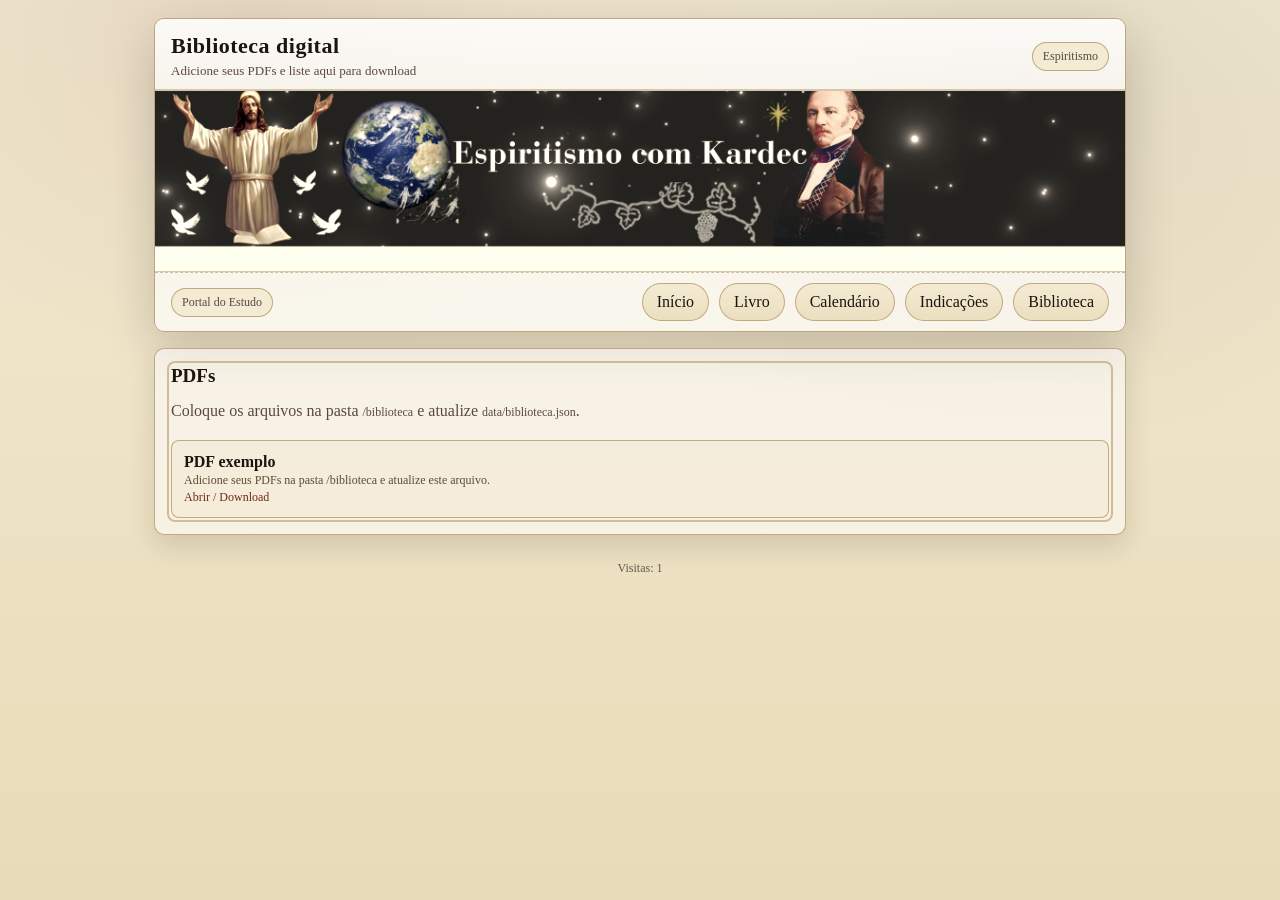
==== biblioteca.html @ da5105bb "Add files via upload" ====
<!doctype html>
<html lang="pt-br">
<head>
  <meta charset="utf-8"/>
  <meta name="viewport" content="width=device-width, initial-scale=1"/>
  <title>Biblioteca digital</title>
  <link rel="stylesheet" href="assets/css/styles.css"/>
</head>
<body>
  <div class="container">
    <div class="header">
  <div class="header-top">
    <div class="brand">
      <h1>Biblioteca digital</h1>
      <div class="sub">Adicione seus PDFs e liste aqui para download</div>
    </div>
    <span class="badge">Espiritismo</span>
  </div>
  <div class="banner-wrap">
    <img src="assets/img/banner.png" alt="Banner"/>
  </div>
  <div class="nav">
    <div class="badge">Portal do Estudo</div>
    <div class="links">
      <a class="button" href="index.html">Início</a>
      <a class="button" href="livro.html">Livro</a>
      <a class="button" href="calendario.html">Calendário</a>
      <a class="button" href="indicacoes.html">Indicações</a>
      <a class="button" href="biblioteca.html">Biblioteca</a>
    </div>
  </div>
</div>
    <div class="card" style="margin-top:16px;">
      <div class="card-h">
        <h2>PDFs</h2>
        <p>Coloque os arquivos na pasta <span class="small">/biblioteca</span> e atualize <span class="small">data/biblioteca.json</span>.</p>
      </div>
      <div class="card-b">
        <div id="bib-list" class="list"></div>
      </div>
    </div>
    <div class="footer"><span id="visitas">Visitas: —</span></div>
  </div>

  <script src="data/biblioteca_data.js"></script>
  <script type="module">
    import { initBiblioteca } from "./js/biblioteca.js";
    import { initVisitas } from "./js/visitas.js";
    initBiblioteca(); initVisitas();
  </script>
</body>
</html>
---- assets/css/styles.css ----
:root{
  --ink:#1c140e;
  --muted:#5b4a3c;
  --paper:#f3ead2;
  --paper2:#e8dbb8;
  --border:#bfa67a;
  --accent:#6e2b1b;
  --max:1000px;
  --radius:10px;
  --shadow:0 18px 48px rgba(20,10,0,.18);
}
*{box-sizing:border-box}
html,body{height:100%}
body{
  margin:0;
  color:var(--ink);
  font-family: "Times New Roman", Times, Georgia, "Palatino Linotype", Palatino, serif;
  background:
    radial-gradient(900px 600px at 20% 0%, rgba(110,43,27,.10), transparent 60%),
    radial-gradient(900px 600px at 80% 10%, rgba(28,20,14,.08), transparent 60%),
    linear-gradient(180deg, var(--paper) 0%, var(--paper2) 100%);
}
a{color:var(--accent);text-decoration:none}
a:hover{text-decoration:underline}
.container{max-width:var(--max);margin:0 auto;padding:18px 14px 54px}

.header{
  border:1px solid var(--border);
  border-radius:var(--radius);
  background:rgba(255,255,255,.55);
  box-shadow:var(--shadow);
  overflow:hidden;
}
.header-top{
  padding:14px 16px 10px;
  display:flex;gap:14px;align-items:center;flex-wrap:wrap;
  border-bottom:1px solid rgba(191,166,122,.6);
  background:linear-gradient(180deg, rgba(255,255,255,.7), rgba(255,255,255,.35));
}
.brand{flex:1;min-width:240px}
.brand h1{margin:0;font-size:22px;letter-spacing:.5px}
.brand .sub{margin-top:4px;font-size:13px;color:var(--muted)}
.badge{
  font-size:12px;padding:6px 10px;border-radius:999px;
  border:1px solid rgba(191,166,122,.95);
  background:rgba(243,234,210,.92);
  color:var(--muted);
}

.banner-wrap{border-top:1px solid rgba(191,166,122,.55);border-bottom:1px solid rgba(191,166,122,.55);}
.banner-wrap img{
  width:100%;height:180px;display:block;
  object-fit:cover;
  object-position:center 55%;
  filter: sepia(.35) contrast(1.05) saturate(.9);
}
@media(max-width:640px){.banner-wrap img{height:140px}}

.nav{
  padding:10px 16px;
  display:flex;gap:10px;flex-wrap:wrap;
  align-items:center;justify-content:space-between;
  background:rgba(255,255,255,.28);
  border-top:1px dashed rgba(191,166,122,.7);
}
.links{display:flex;gap:10px;flex-wrap:wrap}
.button{
  display:inline-flex;align-items:center;justify-content:center;
  padding:9px 14px;border-radius:999px;
  border:1px solid rgba(191,166,122,.95);
  background:linear-gradient(180deg, rgba(243,234,210,.98), rgba(232,219,184,.86));
  color:var(--ink);
}
.button:hover{text-decoration:none}

.grid{display:grid;grid-template-columns:1.2fr .8fr;gap:16px;margin-top:18px}
@media(max-width:920px){.grid{grid-template-columns:1fr}}

.card{
  border:1px solid rgba(191,166,122,.95);
  border-radius:var(--radius);
  background:rgba(255,255,255,.55);
  box-shadow:0 12px 28px rgba(20,10,0,.12);
  overflow:hidden;
  position:relative;
}
.card:before{
  content:"";
  position:absolute; inset:12px;
  border:2px double rgba(191,166,122,.7);
  border-radius:8px;
  pointer-events:none;
}
.card-h{padding:16px 16px 0;position:relative}
.card-b{padding:16px;position:relative}
h2{margin:0;font-size:19px}
p{margin:10px 0 0;color:var(--muted);line-height:1.7}

.quote{
  padding:16px;border-radius:8px;
  border:1px solid rgba(191,166,122,.95);
  background:linear-gradient(180deg, rgba(243,234,210,.92), rgba(232,219,184,.70));
}
.quote .txt{font-size:19px;line-height:1.7}
.dropcap::first-letter{
  float:left;font-size:60px;line-height:0.95;
  padding:8px 12px 0 0;margin:0 8px 0 0;
  color:var(--accent);font-weight:700;
}
.quote .ref{margin-top:10px;color:var(--muted);font-size:13px}
.small{font-size:12px;color:var(--muted)}

.list{display:flex;flex-direction:column;gap:10px}
.item{
  display:flex;gap:12px;align-items:flex-start;justify-content:space-between;
  padding:12px;border-radius:8px;
  border:1px solid rgba(191,166,122,.95);
  background:rgba(243,234,210,.56);
}
.meta{display:flex;flex-direction:column;gap:2px;min-width:0}
.title{font-weight:700}
.sub{color:var(--muted);font-size:12px}

.row{display:flex;gap:10px;flex-wrap:wrap}
.row>*{flex:1;min-width:240px}
input{
  width:100%;padding:12px;border-radius:8px;
  border:1px solid rgba(191,166,122,.95);
  background:rgba(243,234,210,.92);
  color:var(--ink);outline:none;
  font-family: "Times New Roman", Times, Georgia, serif;
}

.table{width:100%;border-collapse:collapse;border-radius:8px;overflow:hidden;border:1px solid rgba(191,166,122,.95);background:rgba(243,234,210,.45)}
.table th,.table td{padding:12px 10px;border-bottom:1px solid rgba(191,166,122,.45);text-align:left;font-size:14px}
.table th{color:var(--muted);font-weight:700;background:rgba(232,219,184,.75)}
.table tr.today td{background:rgba(110,43,27,.10);outline:2px solid rgba(110,43,27,.25);outline-offset:-2px}

.footer{margin-top:26px;color:rgba(28,20,14,.65);font-size:12px;text-align:center}
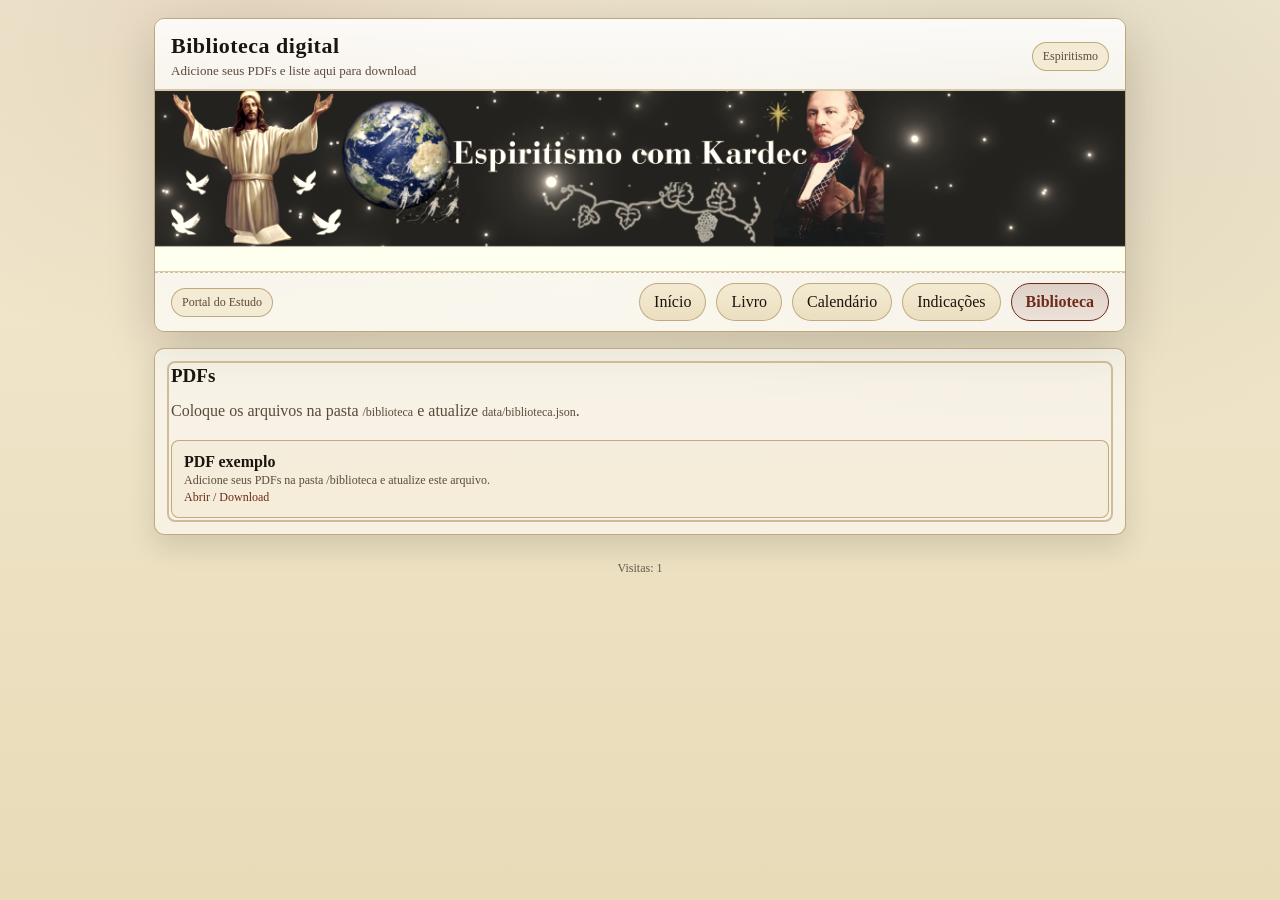
==== commit 1d1ff9a3: "Ajustes visuais e de usabilidade no portal - Destaque da página atual no menu (aria-current + CSS) -" ====
--- a/biblioteca.html
+++ b/biblioteca.html
@@ -26,7 +26,7 @@
       <a class="button" href="livro.html">Livro</a>
       <a class="button" href="calendario.html">Calendário</a>
       <a class="button" href="indicacoes.html">Indicações</a>
-      <a class="button" href="biblioteca.html">Biblioteca</a>
+      <a class="button" href="biblioteca.html" aria-current="page">Biblioteca</a>
     </div>
   </div>
 </div>
--- a/assets/css/styles.css
+++ b/assets/css/styles.css
@@ -70,8 +70,16 @@
   border:1px solid rgba(191,166,122,.95);
   background:linear-gradient(180deg, rgba(243,234,210,.98), rgba(232,219,184,.86));
   color:var(--ink);
+  transition:opacity .15s;
 }
-.button:hover{text-decoration:none}
+.button:hover{text-decoration:none;opacity:.85}
+.button:active{opacity:.65}
+.button[aria-current="page"]{
+  background:linear-gradient(180deg,rgba(110,43,27,.18),rgba(110,43,27,.09));
+  border-color:var(--accent);
+  color:var(--accent);
+  font-weight:700;
+}
 
 .grid{display:grid;grid-template-columns:1.2fr .8fr;gap:16px;margin-top:18px}
 @media(max-width:920px){.grid{grid-template-columns:1fr}}
@@ -137,3 +145,6 @@
 .table tr.today td{background:rgba(110,43,27,.10);outline:2px solid rgba(110,43,27,.25);outline-offset:-2px}
 
 .footer{margin-top:26px;color:rgba(28,20,14,.65);font-size:12px;text-align:center}
+
+:focus-visible{outline:2px solid var(--accent);outline-offset:2px}
+@media(max-width:640px){input{font-size:16px}}
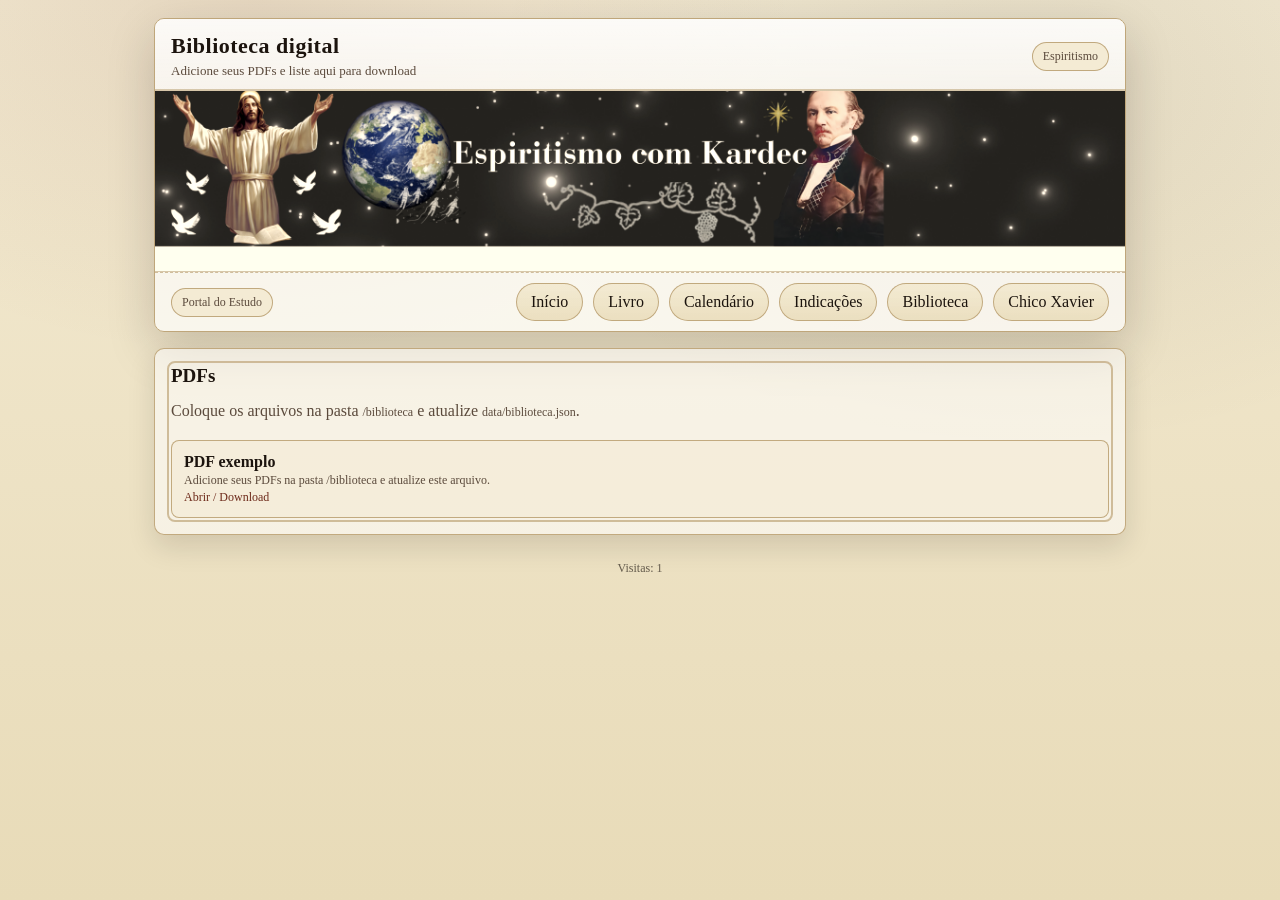
==== commit d018a8aa: "feat: página de busca das obras de Chico Xavier - Cria busca.html com interface de pesquisa por text" ====
--- a/biblioteca.html
+++ b/biblioteca.html
@@ -26,7 +26,8 @@
       <a class="button" href="livro.html">Livro</a>
       <a class="button" href="calendario.html">Calendário</a>
       <a class="button" href="indicacoes.html">Indicações</a>
-      <a class="button" href="biblioteca.html" aria-current="page">Biblioteca</a>
+      <a class="button" href="biblioteca.html">Biblioteca</a>
+      <a class="button" href="busca.html">Chico Xavier</a>
     </div>
   </div>
 </div>
--- a/assets/css/styles.css
+++ b/assets/css/styles.css
@@ -70,16 +70,8 @@
   border:1px solid rgba(191,166,122,.95);
   background:linear-gradient(180deg, rgba(243,234,210,.98), rgba(232,219,184,.86));
   color:var(--ink);
-  transition:opacity .15s;
 }
-.button:hover{text-decoration:none;opacity:.85}
-.button:active{opacity:.65}
-.button[aria-current="page"]{
-  background:linear-gradient(180deg,rgba(110,43,27,.18),rgba(110,43,27,.09));
-  border-color:var(--accent);
-  color:var(--accent);
-  font-weight:700;
-}
+.button:hover{text-decoration:none}
 
 .grid{display:grid;grid-template-columns:1.2fr .8fr;gap:16px;margin-top:18px}
 @media(max-width:920px){.grid{grid-template-columns:1fr}}
@@ -131,13 +123,27 @@
 
 .row{display:flex;gap:10px;flex-wrap:wrap}
 .row>*{flex:1;min-width:240px}
-input{
+input,select{
   width:100%;padding:12px;border-radius:8px;
   border:1px solid rgba(191,166,122,.95);
   background:rgba(243,234,210,.92);
   color:var(--ink);outline:none;
   font-family: "Times New Roman", Times, Georgia, serif;
+  font-size:14px;
 }
+select{cursor:pointer;padding-right:28px}
+
+.filtros-wrap{display:grid;grid-template-columns:repeat(auto-fill,minmax(180px,1fr));gap:8px;margin-bottom:6px}
+
+.item-busca{flex-direction:column;align-items:stretch;gap:8px}
+@media(min-width:600px){.item-busca{flex-direction:row;align-items:flex-start}}
+.sinopse{color:var(--muted);font-size:12px;margin-top:4px;line-height:1.6}
+.busca-badges{display:flex;flex-wrap:wrap;gap:6px;align-items:flex-start;justify-content:flex-end;min-width:100px}
+.badge-cat{background:rgba(110,43,27,.12);border-color:rgba(110,43,27,.35);color:var(--accent);white-space:nowrap}
+.badge-serie{background:rgba(28,80,110,.10);border-color:rgba(28,80,110,.30);color:#1c506e;white-space:nowrap}
+.busca-btn-ver{font-size:11px;padding:4px 10px;white-space:nowrap}
+.aviso-card{margin-top:12px;background:rgba(243,234,210,.45)}
+.aviso-card code{font-size:11px;background:rgba(191,166,122,.25);padding:1px 4px;border-radius:3px}
 
 .table{width:100%;border-collapse:collapse;border-radius:8px;overflow:hidden;border:1px solid rgba(191,166,122,.95);background:rgba(243,234,210,.45)}
 .table th,.table td{padding:12px 10px;border-bottom:1px solid rgba(191,166,122,.45);text-align:left;font-size:14px}
@@ -145,6 +151,3 @@
 .table tr.today td{background:rgba(110,43,27,.10);outline:2px solid rgba(110,43,27,.25);outline-offset:-2px}
 
 .footer{margin-top:26px;color:rgba(28,20,14,.65);font-size:12px;text-align:center}
-
-:focus-visible{outline:2px solid var(--accent);outline-offset:2px}
-@media(max-width:640px){input{font-size:16px}}
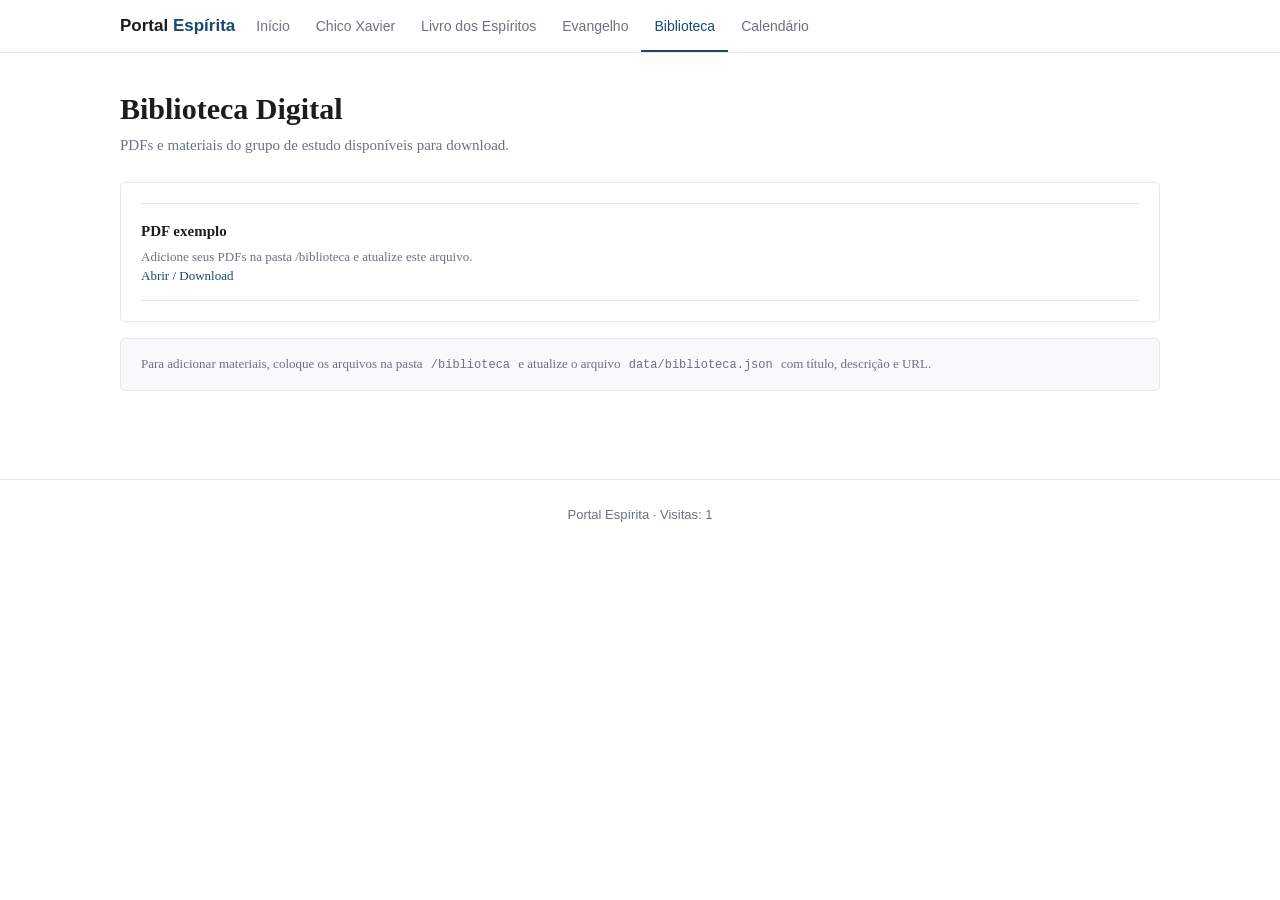
==== commit 00cafa89: "feat: novo site — Portal Espírita com design minimalista Redesign completo do portal: - Design minim" ====
--- a/biblioteca.html
+++ b/biblioteca.html
@@ -3,51 +3,58 @@
 <head>
   <meta charset="utf-8"/>
   <meta name="viewport" content="width=device-width, initial-scale=1"/>
-  <title>Biblioteca digital</title>
+  <title>Biblioteca Digital — Portal Espírita</title>
   <link rel="stylesheet" href="assets/css/styles.css"/>
 </head>
 <body>
-  <div class="container">
-    <div class="header">
-  <div class="header-top">
-    <div class="brand">
-      <h1>Biblioteca digital</h1>
-      <div class="sub">Adicione seus PDFs e liste aqui para download</div>
-    </div>
-    <span class="badge">Espiritismo</span>
+
+<header class="topbar">
+  <div class="topbar-inner">
+    <a class="site-title" href="index.html">Portal <span>Espírita</span></a>
+    <nav><ul class="nav-links">
+      <li><a href="index.html">Início</a></li>
+      <li><a href="busca.html">Chico Xavier</a></li>
+      <li><a href="livro.html">Livro dos Espíritos</a></li>
+      <li><a href="evangelho.html">Evangelho</a></li>
+      <li><a href="biblioteca.html" class="ativo">Biblioteca</a></li>
+      <li><a href="calendario.html">Calendário</a></li>
+    </ul></nav>
   </div>
-  <div class="banner-wrap">
-    <img src="assets/img/banner.png" alt="Banner"/>
+</header>
+
+<main class="container">
+
+  <div class="page-hd">
+    <h1>Biblioteca Digital</h1>
+    <p>PDFs e materiais do grupo de estudo disponíveis para download.</p>
   </div>
-  <div class="nav">
-    <div class="badge">Portal do Estudo</div>
-    <div class="links">
-      <a class="button" href="index.html">Início</a>
-      <a class="button" href="livro.html">Livro</a>
-      <a class="button" href="calendario.html">Calendário</a>
-      <a class="button" href="indicacoes.html">Indicações</a>
-      <a class="button" href="biblioteca.html">Biblioteca</a>
-      <a class="button" href="busca.html">Chico Xavier</a>
+
+  <div class="card">
+    <div class="card-b">
+      <div id="bib-list" class="list"></div>
     </div>
   </div>
-</div>
-    <div class="card" style="margin-top:16px;">
-      <div class="card-h">
-        <h2>PDFs</h2>
-        <p>Coloque os arquivos na pasta <span class="small">/biblioteca</span> e atualize <span class="small">data/biblioteca.json</span>.</p>
-      </div>
-      <div class="card-b">
-        <div id="bib-list" class="list"></div>
-      </div>
+
+  <div class="card" style="margin-top:0;background:var(--bg-alt)">
+    <div class="card-b" style="padding:14px 20px">
+      <p style="font-size:13px;margin:0;color:var(--muted)">
+        Para adicionar materiais, coloque os arquivos na pasta <code>/biblioteca</code>
+        e atualize o arquivo <code>data/biblioteca.json</code> com título, descrição e URL.
+      </p>
     </div>
-    <div class="footer"><span id="visitas">Visitas: —</span></div>
   </div>
 
-  <script src="data/biblioteca_data.js"></script>
-  <script type="module">
-    import { initBiblioteca } from "./js/biblioteca.js";
-    import { initVisitas } from "./js/visitas.js";
-    initBiblioteca(); initVisitas();
-  </script>
+</main>
+
+<footer class="site-footer">
+  Portal Espírita · <span id="visitas"></span>
+</footer>
+
+<script src="data/biblioteca_data.js"></script>
+<script type="module">
+  import { initBiblioteca } from "./js/biblioteca.js";
+  import { initVisitas }    from "./js/visitas.js";
+  initBiblioteca(); initVisitas();
+</script>
 </body>
 </html>
--- a/assets/css/styles.css
+++ b/assets/css/styles.css
@@ -1,153 +1,253 @@
-:root{
-  --ink:#1c140e;
-  --muted:#5b4a3c;
-  --paper:#f3ead2;
-  --paper2:#e8dbb8;
-  --border:#bfa67a;
-  --accent:#6e2b1b;
-  --max:1000px;
-  --radius:10px;
-  --shadow:0 18px 48px rgba(20,10,0,.18);
-}
-*{box-sizing:border-box}
-html,body{height:100%}
+:root {
+  --bg:      #ffffff;
+  --bg-alt:  #f8f9fa;
+  --bg-card: #ffffff;
+  --text:    #1c1c1c;
+  --muted:   #6b7280;
+  --border:  #e5e7eb;
+  --accent:  #1a4971;
+  --accent2: #c0392b;
+  --link:    #1a4971;
+  --max:     1080px;
+  --r:       5px;
+}
+*,*::before,*::after{box-sizing:border-box}
+html{scroll-behavior:smooth}
 body{
   margin:0;
-  color:var(--ink);
-  font-family: "Times New Roman", Times, Georgia, "Palatino Linotype", Palatino, serif;
-  background:
-    radial-gradient(900px 600px at 20% 0%, rgba(110,43,27,.10), transparent 60%),
-    radial-gradient(900px 600px at 80% 10%, rgba(28,20,14,.08), transparent 60%),
-    linear-gradient(180deg, var(--paper) 0%, var(--paper2) 100%);
-}
-a{color:var(--accent);text-decoration:none}
+  font-family:Georgia,'Times New Roman',serif;
+  font-size:17px;
+  line-height:1.75;
+  color:var(--text);
+  background:var(--bg);
+}
+h1,h2,h3{line-height:1.3;font-weight:700}
+a{color:var(--link);text-decoration:none}
 a:hover{text-decoration:underline}
-.container{max-width:var(--max);margin:0 auto;padding:18px 14px 54px}
-
-.header{
-  border:1px solid var(--border);
-  border-radius:var(--radius);
-  background:rgba(255,255,255,.55);
-  box-shadow:var(--shadow);
-  overflow:hidden;
-}
-.header-top{
-  padding:14px 16px 10px;
-  display:flex;gap:14px;align-items:center;flex-wrap:wrap;
-  border-bottom:1px solid rgba(191,166,122,.6);
-  background:linear-gradient(180deg, rgba(255,255,255,.7), rgba(255,255,255,.35));
-}
-.brand{flex:1;min-width:240px}
-.brand h1{margin:0;font-size:22px;letter-spacing:.5px}
-.brand .sub{margin-top:4px;font-size:13px;color:var(--muted)}
+p{margin:0 0 12px}
+
+/* ── Top bar ── */
+.topbar{
+  background:var(--bg);
+  border-bottom:1px solid var(--border);
+  position:sticky;top:0;z-index:100;
+}
+.topbar-inner{
+  max-width:var(--max);
+  margin:0 auto;
+  padding:0 20px;
+  display:flex;align-items:center;gap:8px;
+  height:52px;
+}
+.site-title{
+  font-size:17px;font-weight:700;
+  color:var(--text);white-space:nowrap;
+  font-family:-apple-system,BlinkMacSystemFont,'Segoe UI',sans-serif;
+  flex-shrink:0;
+}
+.site-title span{color:var(--accent)}
+.nav-links{
+  display:flex;gap:0;list-style:none;
+  margin:0;padding:0;flex:1;overflow-x:auto;
+  scrollbar-width:none;
+}
+.nav-links::-webkit-scrollbar{display:none}
+.nav-links a{
+  display:block;padding:0 13px;
+  height:52px;line-height:52px;
+  font-size:14px;color:var(--muted);
+  white-space:nowrap;
+  border-bottom:2px solid transparent;
+  font-family:-apple-system,BlinkMacSystemFont,'Segoe UI',sans-serif;
+  transition:color .15s,border-color .15s;
+}
+.nav-links a:hover,.nav-links a.ativo{
+  color:var(--accent);border-bottom-color:var(--accent);text-decoration:none;
+}
+
+/* ── Container ── */
+.container{max-width:var(--max);margin:0 auto;padding:36px 20px 72px}
+
+/* ── Hero ── */
+.hero{text-align:center;padding:52px 0 36px}
+.hero h1{font-size:38px;margin:0 0 12px;letter-spacing:-.5px}
+.hero h1 em{font-style:normal;color:var(--accent)}
+.hero p{font-size:18px;color:var(--muted);margin:0 auto 28px;max-width:560px}
+.hero-search{
+  display:flex;gap:8px;max-width:540px;margin:0 auto 12px;
+}
+.hero-search input{
+  flex:1;font-size:16px;padding:11px 15px;
+  border:1.5px solid var(--border);border-radius:var(--r);
+  outline:none;font-family:Georgia,serif;
+}
+.hero-search input:focus{border-color:var(--accent)}
+.btn{
+  padding:11px 18px;border-radius:var(--r);border:1.5px solid var(--border);
+  font-size:14px;cursor:pointer;background:var(--bg);color:var(--text);
+  font-family:-apple-system,BlinkMacSystemFont,sans-serif;
+  transition:background .15s,border-color .15s;white-space:nowrap;
+}
+.btn:hover{background:var(--bg-alt);text-decoration:none}
+.btn-primary{background:var(--accent);color:#fff;border-color:var(--accent)}
+.btn-primary:hover{background:#153d5e;border-color:#153d5e}
+
+/* ── Section cards ── */
+.cards-grid{
+  display:grid;
+  grid-template-columns:repeat(auto-fill,minmax(230px,1fr));
+  gap:16px;margin-top:40px;
+}
+.scard{
+  border:1px solid var(--border);border-radius:var(--r);
+  padding:22px;display:block;color:var(--text);
+  transition:border-color .15s,box-shadow .15s;
+}
+.scard:hover{
+  border-color:var(--accent);
+  box-shadow:0 2px 10px rgba(26,73,113,.1);
+  text-decoration:none;
+}
+.scard-icon{font-size:26px;margin-bottom:10px}
+.scard h2{font-size:17px;margin:0 0 6px}
+.scard p{font-size:13px;color:var(--muted);margin:0;line-height:1.5}
+.scard-count{
+  display:inline-block;margin-top:10px;font-size:12px;
+  color:var(--accent);font-family:sans-serif;
+}
+
+/* ── Generic card ── */
+.card{border:1px solid var(--border);border-radius:var(--r);background:var(--bg-card);overflow:hidden;margin-bottom:16px}
+.card-h{padding:20px 20px 0}
+.card-b{padding:20px}
+.card h2{font-size:20px;margin:0 0 5px}
+.card-sub{font-size:14px;color:var(--muted);margin:0 0 16px}
+
+/* ── Divisor ── */
+hr{border:none;border-top:1px solid var(--border);margin:32px 0}
+
+/* ── Página title ── */
+.page-hd{margin-bottom:24px}
+.page-hd h1{font-size:30px;margin:0 0 4px}
+.page-hd p{font-size:15px;color:var(--muted);margin:0}
+
+/* ── Inputs / selects ── */
+input[type=search],input[type=text],input[type=number],select,input{
+  padding:10px 13px;font-size:14px;
+  border:1.5px solid var(--border);border-radius:var(--r);
+  outline:none;background:var(--bg);color:var(--text);
+  font-family:Georgia,serif;
+  transition:border-color .15s;
+}
+input[type=search]:focus,input[type=text]:focus,select:focus,input:focus{
+  border-color:var(--accent);
+}
+select{cursor:pointer;font-family:-apple-system,BlinkMacSystemFont,sans-serif;font-size:13px}
+.search-bar{display:flex;gap:8px;flex-wrap:wrap;margin-bottom:14px}
+.search-bar input{flex:1;min-width:180px;font-size:15px}
+.filtros{display:flex;flex-wrap:wrap;gap:8px;margin-bottom:8px}
+.filtros select{flex:1;min-width:150px}
+
+/* ── Count label ── */
+.count-label{font-size:13px;color:var(--muted);margin:0 0 12px;font-family:sans-serif;display:flex;align-items:center;gap:8px}
+
+/* ── Lista ── */
+.list{display:flex;flex-direction:column}
+.item{
+  padding:14px 0;border-bottom:1px solid var(--border);
+  display:flex;gap:12px;align-items:flex-start;
+}
+.item:first-child{border-top:1px solid var(--border)}
+.meta{flex:1;min-width:0}
+.title{font-size:15px;font-weight:700;margin-bottom:2px}
+.sub{font-size:13px;color:var(--muted);line-height:1.5}
+.sinopse{font-size:13px;color:var(--muted);margin-top:4px;line-height:1.6}
+
+/* ── Busca ── */
+.busca-top{display:flex;gap:8px;margin-bottom:12px}
+.busca-top input{flex:1}
+.busca-badges{display:flex;flex-wrap:wrap;gap:4px;justify-content:flex-end;flex-shrink:0}
+.item-busca{flex-direction:column}
+@media(min-width:600px){.item-busca{flex-direction:row;align-items:flex-start}}
+
+/* ── Snippets ── */
+.snip-box{margin-top:8px;display:flex;flex-direction:column;gap:4px}
+.snip{
+  font-size:13px;line-height:1.6;padding:8px 12px;
+  border-left:3px solid #93c4e6;
+  background:#f0f7ff;color:var(--text);margin:0;
+}
+mark.hl{background:#fef08a;padding:0 1px;border-radius:2px}
+.secao-label{font-size:12px;color:var(--muted);font-style:italic;margin:14px 0 6px;font-family:sans-serif}
+
+/* ── Badges ── */
 .badge{
-  font-size:12px;padding:6px 10px;border-radius:999px;
-  border:1px solid rgba(191,166,122,.95);
-  background:rgba(243,234,210,.92);
-  color:var(--muted);
-}
-
-.banner-wrap{border-top:1px solid rgba(191,166,122,.55);border-bottom:1px solid rgba(191,166,122,.55);}
-.banner-wrap img{
-  width:100%;height:180px;display:block;
-  object-fit:cover;
-  object-position:center 55%;
-  filter: sepia(.35) contrast(1.05) saturate(.9);
-}
-@media(max-width:640px){.banner-wrap img{height:140px}}
-
-.nav{
-  padding:10px 16px;
-  display:flex;gap:10px;flex-wrap:wrap;
-  align-items:center;justify-content:space-between;
-  background:rgba(255,255,255,.28);
-  border-top:1px dashed rgba(191,166,122,.7);
-}
-.links{display:flex;gap:10px;flex-wrap:wrap}
-.button{
-  display:inline-flex;align-items:center;justify-content:center;
-  padding:9px 14px;border-radius:999px;
-  border:1px solid rgba(191,166,122,.95);
-  background:linear-gradient(180deg, rgba(243,234,210,.98), rgba(232,219,184,.86));
-  color:var(--ink);
-}
-.button:hover{text-decoration:none}
-
-.grid{display:grid;grid-template-columns:1.2fr .8fr;gap:16px;margin-top:18px}
-@media(max-width:920px){.grid{grid-template-columns:1fr}}
-
-.card{
-  border:1px solid rgba(191,166,122,.95);
-  border-radius:var(--radius);
-  background:rgba(255,255,255,.55);
-  box-shadow:0 12px 28px rgba(20,10,0,.12);
-  overflow:hidden;
-  position:relative;
-}
-.card:before{
-  content:"";
-  position:absolute; inset:12px;
-  border:2px double rgba(191,166,122,.7);
-  border-radius:8px;
-  pointer-events:none;
-}
-.card-h{padding:16px 16px 0;position:relative}
-.card-b{padding:16px;position:relative}
-h2{margin:0;font-size:19px}
-p{margin:10px 0 0;color:var(--muted);line-height:1.7}
-
+  display:inline-block;font-size:11px;padding:3px 8px;border-radius:20px;
+  border:1px solid var(--border);color:var(--muted);background:var(--bg-alt);
+  font-family:-apple-system,BlinkMacSystemFont,sans-serif;white-space:nowrap;
+}
+.badge-cat  {border-color:#93c5fd;background:#eff6ff;color:#1e40af}
+.badge-serie{border-color:#86efac;background:#f0fdf4;color:#166534}
+.busca-btn-ver{font-size:12px;padding:4px 10px}
+
+/* ── Livro dos Espíritos ── */
+.quest{padding:16px 0;border-bottom:1px solid var(--border)}
+.quest:first-child{border-top:1px solid var(--border)}
+.quest-num{
+  font-size:12px;color:var(--accent);font-weight:700;
+  font-family:sans-serif;margin-bottom:4px;
+}
+.quest-p{font-size:15px;font-weight:600;margin:0 0 6px}
+.quest-r{font-size:15px;color:var(--text);line-height:1.7;margin:0}
+
+/* ── Evangelho / Quote ── */
 .quote{
-  padding:16px;border-radius:8px;
-  border:1px solid rgba(191,166,122,.95);
-  background:linear-gradient(180deg, rgba(243,234,210,.92), rgba(232,219,184,.70));
-}
-.quote .txt{font-size:19px;line-height:1.7}
+  border-left:4px solid var(--accent);
+  background:var(--bg-alt);
+  padding:20px 24px;border-radius:0 var(--r) var(--r) 0;
+  font-size:18px;line-height:1.8;
+}
 .dropcap::first-letter{
-  float:left;font-size:60px;line-height:0.95;
-  padding:8px 12px 0 0;margin:0 8px 0 0;
-  color:var(--accent);font-weight:700;
-}
-.quote .ref{margin-top:10px;color:var(--muted);font-size:13px}
-.small{font-size:12px;color:var(--muted)}
-
-.list{display:flex;flex-direction:column;gap:10px}
-.item{
-  display:flex;gap:12px;align-items:flex-start;justify-content:space-between;
-  padding:12px;border-radius:8px;
-  border:1px solid rgba(191,166,122,.95);
-  background:rgba(243,234,210,.56);
-}
-.meta{display:flex;flex-direction:column;gap:2px;min-width:0}
-.title{font-weight:700}
-.sub{color:var(--muted);font-size:12px}
-
-.row{display:flex;gap:10px;flex-wrap:wrap}
-.row>*{flex:1;min-width:240px}
-input,select{
-  width:100%;padding:12px;border-radius:8px;
-  border:1px solid rgba(191,166,122,.95);
-  background:rgba(243,234,210,.92);
-  color:var(--ink);outline:none;
-  font-family: "Times New Roman", Times, Georgia, serif;
-  font-size:14px;
-}
-select{cursor:pointer;padding-right:28px}
-
-.filtros-wrap{display:grid;grid-template-columns:repeat(auto-fill,minmax(180px,1fr));gap:8px;margin-bottom:6px}
-
-.item-busca{flex-direction:column;align-items:stretch;gap:8px}
-@media(min-width:600px){.item-busca{flex-direction:row;align-items:flex-start}}
-.sinopse{color:var(--muted);font-size:12px;margin-top:4px;line-height:1.6}
-.busca-badges{display:flex;flex-wrap:wrap;gap:6px;align-items:flex-start;justify-content:flex-end;min-width:100px}
-.badge-cat{background:rgba(110,43,27,.12);border-color:rgba(110,43,27,.35);color:var(--accent);white-space:nowrap}
-.badge-serie{background:rgba(28,80,110,.10);border-color:rgba(28,80,110,.30);color:#1c506e;white-space:nowrap}
-.busca-btn-ver{font-size:11px;padding:4px 10px;white-space:nowrap}
-.aviso-card{margin-top:12px;background:rgba(243,234,210,.45)}
-.aviso-card code{font-size:11px;background:rgba(191,166,122,.25);padding:1px 4px;border-radius:3px}
-
-.table{width:100%;border-collapse:collapse;border-radius:8px;overflow:hidden;border:1px solid rgba(191,166,122,.95);background:rgba(243,234,210,.45)}
-.table th,.table td{padding:12px 10px;border-bottom:1px solid rgba(191,166,122,.45);text-align:left;font-size:14px}
-.table th{color:var(--muted);font-weight:700;background:rgba(232,219,184,.75)}
-.table tr.today td{background:rgba(110,43,27,.10);outline:2px solid rgba(110,43,27,.25);outline-offset:-2px}
-
-.footer{margin-top:26px;color:rgba(28,20,14,.65);font-size:12px;text-align:center}
+  float:left;font-size:52px;line-height:.9;
+  padding:4px 10px 0 0;color:var(--accent);font-weight:700;
+}
+.quote-ref{font-size:13px;color:var(--muted);margin-top:10px;font-family:sans-serif}
+
+/* ── Table ── */
+.table{width:100%;border-collapse:collapse;font-size:14px;font-family:-apple-system,BlinkMacSystemFont,sans-serif}
+.table th,.table td{padding:10px 12px;text-align:left;border-bottom:1px solid var(--border)}
+.table th{font-size:12px;text-transform:uppercase;letter-spacing:.5px;color:var(--muted);background:var(--bg-alt);font-weight:600}
+.table tr.hoje td{background:#eff6ff}
+
+/* ── Spinner ── */
+.spinner{
+  width:14px;height:14px;border-radius:50%;
+  border:2px solid var(--border);border-top-color:var(--accent);
+  animation:spin .6s linear infinite;display:inline-block;
+}
+@keyframes spin{to{transform:rotate(360deg)}}
+
+/* ── Code ── */
+.code-block{
+  background:var(--bg-alt);border:1px solid var(--border);border-radius:var(--r);
+  padding:12px 16px;font-family:'Courier New',monospace;font-size:13px;
+  overflow-x:auto;white-space:pre;color:var(--text);margin:8px 0;
+}
+code{font-family:'Courier New',monospace;font-size:12px;background:var(--bg-alt);padding:1px 5px;border-radius:3px}
+
+/* ── Footer ── */
+.site-footer{
+  border-top:1px solid var(--border);padding:24px 20px;
+  text-align:center;font-size:13px;color:var(--muted);
+  font-family:-apple-system,BlinkMacSystemFont,sans-serif;
+}
+
+/* ── Responsive ── */
+@media(max-width:640px){
+  .hero h1{font-size:26px}
+  .hero-search{flex-direction:column}
+  .topbar-inner{gap:4px}
+  .nav-links a{padding:0 10px;font-size:13px}
+  .container{padding:20px 14px 52px}
+  .quote{font-size:16px;padding:16px}
+}
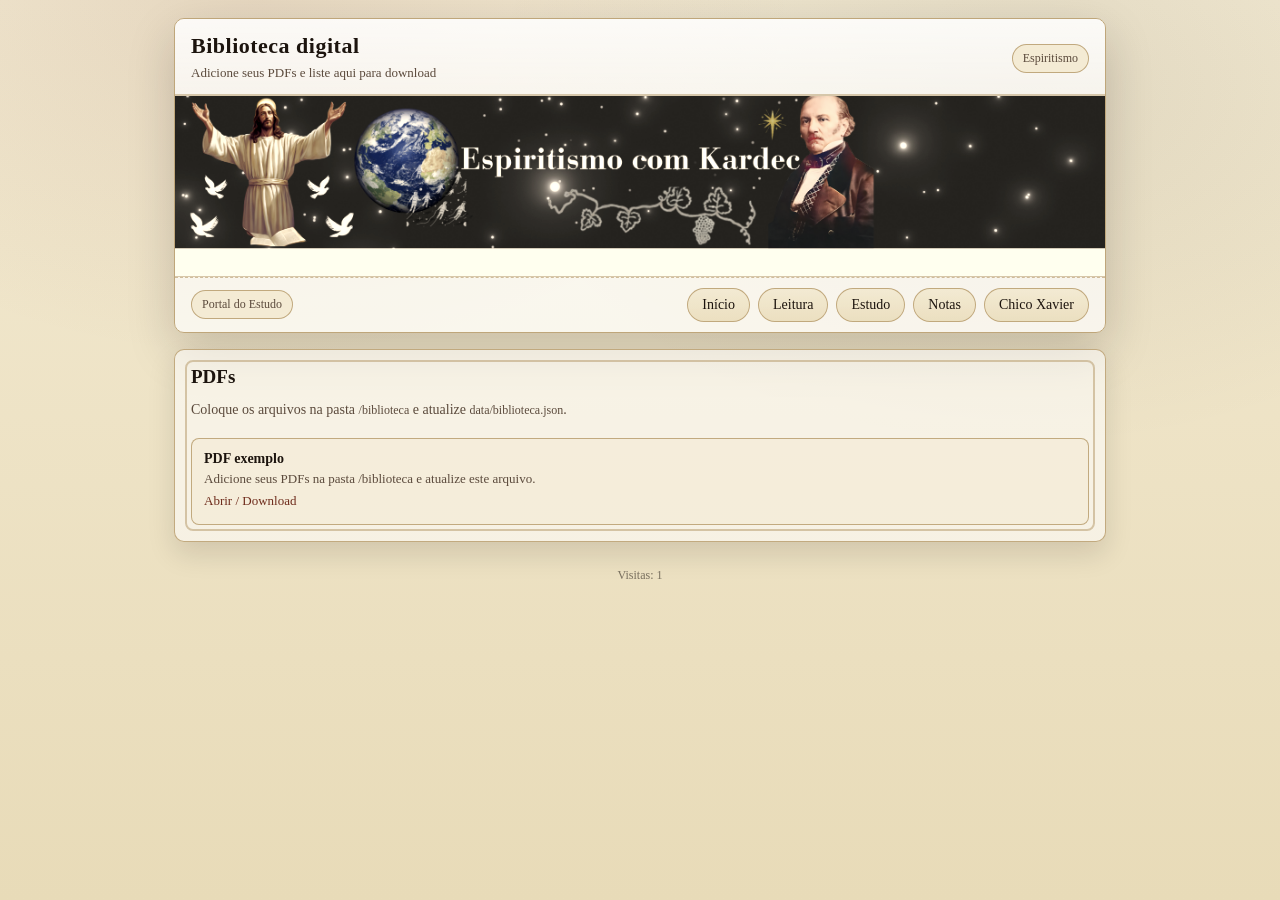
==== commit 155c9606: "Reinicia projeto com foco no Livro dos Espíritos - index.html: página inicial com pergunta do dia, c" ====
--- a/biblioteca.html
+++ b/biblioteca.html
@@ -3,58 +3,50 @@
 <head>
   <meta charset="utf-8"/>
   <meta name="viewport" content="width=device-width, initial-scale=1"/>
-  <title>Biblioteca Digital — Portal Espírita</title>
+  <title>Biblioteca digital</title>
   <link rel="stylesheet" href="assets/css/styles.css"/>
 </head>
 <body>
-
-<header class="topbar">
-  <div class="topbar-inner">
-    <a class="site-title" href="index.html">Portal <span>Espírita</span></a>
-    <nav><ul class="nav-links">
-      <li><a href="index.html">Início</a></li>
-      <li><a href="busca.html">Chico Xavier</a></li>
-      <li><a href="livro.html">Livro dos Espíritos</a></li>
-      <li><a href="evangelho.html">Evangelho</a></li>
-      <li><a href="biblioteca.html" class="ativo">Biblioteca</a></li>
-      <li><a href="calendario.html">Calendário</a></li>
-    </ul></nav>
+  <div class="container">
+    <div class="header">
+  <div class="header-top">
+    <div class="brand">
+      <h1>Biblioteca digital</h1>
+      <div class="sub">Adicione seus PDFs e liste aqui para download</div>
+    </div>
+    <span class="badge">Espiritismo</span>
   </div>
-</header>
-
-<main class="container">
-
-  <div class="page-hd">
-    <h1>Biblioteca Digital</h1>
-    <p>PDFs e materiais do grupo de estudo disponíveis para download.</p>
+  <div class="banner-wrap">
+    <img src="assets/img/banner.png" alt="Banner"/>
+  </div>
+  <div class="nav">
+    <div class="badge">Portal do Estudo</div>
+    <div class="links">
+      <a class="button" href="index.html">Início</a>
+      <a class="button" href="livro.html">Leitura</a>
+      <a class="button" href="estudo.html">Estudo</a>
+      <a class="button" href="notas.html">Notas</a>
+      <a class="button" href="busca.html">Chico Xavier</a>
+    </div>
+  </div>
+</div>
+    <div class="card" style="margin-top:16px;">
+      <div class="card-h">
+        <h2>PDFs</h2>
+        <p>Coloque os arquivos na pasta <span class="small">/biblioteca</span> e atualize <span class="small">data/biblioteca.json</span>.</p>
+      </div>
+      <div class="card-b">
+        <div id="bib-list" class="list"></div>
+      </div>
+    </div>
+    <div class="footer"><span id="visitas">Visitas: —</span></div>
   </div>
 
-  <div class="card">
-    <div class="card-b">
-      <div id="bib-list" class="list"></div>
-    </div>
-  </div>
-
-  <div class="card" style="margin-top:0;background:var(--bg-alt)">
-    <div class="card-b" style="padding:14px 20px">
-      <p style="font-size:13px;margin:0;color:var(--muted)">
-        Para adicionar materiais, coloque os arquivos na pasta <code>/biblioteca</code>
-        e atualize o arquivo <code>data/biblioteca.json</code> com título, descrição e URL.
-      </p>
-    </div>
-  </div>
-
-</main>
-
-<footer class="site-footer">
-  Portal Espírita · <span id="visitas"></span>
-</footer>
-
-<script src="data/biblioteca_data.js"></script>
-<script type="module">
-  import { initBiblioteca } from "./js/biblioteca.js";
-  import { initVisitas }    from "./js/visitas.js";
-  initBiblioteca(); initVisitas();
-</script>
+  <script src="data/biblioteca_data.js"></script>
+  <script type="module">
+    import { initBiblioteca } from "./js/biblioteca.js";
+    import { initVisitas } from "./js/visitas.js";
+    initBiblioteca(); initVisitas();
+  </script>
 </body>
 </html>
--- a/assets/css/styles.css
+++ b/assets/css/styles.css
@@ -1,253 +1,296 @@
-:root {
-  --bg:      #ffffff;
-  --bg-alt:  #f8f9fa;
-  --bg-card: #ffffff;
-  --text:    #1c1c1c;
-  --muted:   #6b7280;
-  --border:  #e5e7eb;
-  --accent:  #1a4971;
-  --accent2: #c0392b;
-  --link:    #1a4971;
-  --max:     1080px;
-  --r:       5px;
-}
-*,*::before,*::after{box-sizing:border-box}
-html{scroll-behavior:smooth}
+:root{
+  --ink:#1c140e;
+  --muted:#5b4a3c;
+  --paper:#f3ead2;
+  --paper2:#e8dbb8;
+  --border:#bfa67a;
+  --accent:#6e2b1b;
+  --max:960px;
+  --radius:10px;
+  --shadow:0 18px 48px rgba(20,10,0,.18);
+}
+*{box-sizing:border-box}
+html,body{height:100%}
 body{
   margin:0;
-  font-family:Georgia,'Times New Roman',serif;
-  font-size:17px;
-  line-height:1.75;
-  color:var(--text);
-  background:var(--bg);
-}
-h1,h2,h3{line-height:1.3;font-weight:700}
-a{color:var(--link);text-decoration:none}
+  color:var(--ink);
+  font-family:"Times New Roman",Times,Georgia,"Palatino Linotype",Palatino,serif;
+  background:
+    radial-gradient(900px 600px at 20% 0%,rgba(110,43,27,.10),transparent 60%),
+    radial-gradient(900px 600px at 80% 10%,rgba(28,20,14,.08),transparent 60%),
+    linear-gradient(180deg,var(--paper) 0%,var(--paper2) 100%);
+  min-height:100%;
+}
+a{color:var(--accent);text-decoration:none}
 a:hover{text-decoration:underline}
-p{margin:0 0 12px}
-
-/* ── Top bar ── */
-.topbar{
-  background:var(--bg);
-  border-bottom:1px solid var(--border);
-  position:sticky;top:0;z-index:100;
-}
-.topbar-inner{
-  max-width:var(--max);
-  margin:0 auto;
-  padding:0 20px;
-  display:flex;align-items:center;gap:8px;
-  height:52px;
-}
-.site-title{
-  font-size:17px;font-weight:700;
-  color:var(--text);white-space:nowrap;
-  font-family:-apple-system,BlinkMacSystemFont,'Segoe UI',sans-serif;
-  flex-shrink:0;
-}
-.site-title span{color:var(--accent)}
-.nav-links{
-  display:flex;gap:0;list-style:none;
-  margin:0;padding:0;flex:1;overflow-x:auto;
-  scrollbar-width:none;
-}
-.nav-links::-webkit-scrollbar{display:none}
-.nav-links a{
-  display:block;padding:0 13px;
-  height:52px;line-height:52px;
-  font-size:14px;color:var(--muted);
-  white-space:nowrap;
-  border-bottom:2px solid transparent;
-  font-family:-apple-system,BlinkMacSystemFont,'Segoe UI',sans-serif;
-  transition:color .15s,border-color .15s;
-}
-.nav-links a:hover,.nav-links a.ativo{
-  color:var(--accent);border-bottom-color:var(--accent);text-decoration:none;
-}
-
-/* ── Container ── */
-.container{max-width:var(--max);margin:0 auto;padding:36px 20px 72px}
-
-/* ── Hero ── */
-.hero{text-align:center;padding:52px 0 36px}
-.hero h1{font-size:38px;margin:0 0 12px;letter-spacing:-.5px}
-.hero h1 em{font-style:normal;color:var(--accent)}
-.hero p{font-size:18px;color:var(--muted);margin:0 auto 28px;max-width:560px}
-.hero-search{
-  display:flex;gap:8px;max-width:540px;margin:0 auto 12px;
-}
-.hero-search input{
-  flex:1;font-size:16px;padding:11px 15px;
-  border:1.5px solid var(--border);border-radius:var(--r);
-  outline:none;font-family:Georgia,serif;
-}
-.hero-search input:focus{border-color:var(--accent)}
-.btn{
-  padding:11px 18px;border-radius:var(--r);border:1.5px solid var(--border);
-  font-size:14px;cursor:pointer;background:var(--bg);color:var(--text);
-  font-family:-apple-system,BlinkMacSystemFont,sans-serif;
-  transition:background .15s,border-color .15s;white-space:nowrap;
-}
-.btn:hover{background:var(--bg-alt);text-decoration:none}
-.btn-primary{background:var(--accent);color:#fff;border-color:var(--accent)}
-.btn-primary:hover{background:#153d5e;border-color:#153d5e}
-
-/* ── Section cards ── */
-.cards-grid{
-  display:grid;
-  grid-template-columns:repeat(auto-fill,minmax(230px,1fr));
-  gap:16px;margin-top:40px;
-}
-.scard{
-  border:1px solid var(--border);border-radius:var(--r);
-  padding:22px;display:block;color:var(--text);
-  transition:border-color .15s,box-shadow .15s;
-}
-.scard:hover{
-  border-color:var(--accent);
-  box-shadow:0 2px 10px rgba(26,73,113,.1);
-  text-decoration:none;
-}
-.scard-icon{font-size:26px;margin-bottom:10px}
-.scard h2{font-size:17px;margin:0 0 6px}
-.scard p{font-size:13px;color:var(--muted);margin:0;line-height:1.5}
-.scard-count{
-  display:inline-block;margin-top:10px;font-size:12px;
-  color:var(--accent);font-family:sans-serif;
-}
-
-/* ── Generic card ── */
-.card{border:1px solid var(--border);border-radius:var(--r);background:var(--bg-card);overflow:hidden;margin-bottom:16px}
-.card-h{padding:20px 20px 0}
-.card-b{padding:20px}
-.card h2{font-size:20px;margin:0 0 5px}
-.card-sub{font-size:14px;color:var(--muted);margin:0 0 16px}
-
-/* ── Divisor ── */
-hr{border:none;border-top:1px solid var(--border);margin:32px 0}
-
-/* ── Página title ── */
-.page-hd{margin-bottom:24px}
-.page-hd h1{font-size:30px;margin:0 0 4px}
-.page-hd p{font-size:15px;color:var(--muted);margin:0}
-
-/* ── Inputs / selects ── */
-input[type=search],input[type=text],input[type=number],select,input{
-  padding:10px 13px;font-size:14px;
-  border:1.5px solid var(--border);border-radius:var(--r);
-  outline:none;background:var(--bg);color:var(--text);
-  font-family:Georgia,serif;
-  transition:border-color .15s;
-}
-input[type=search]:focus,input[type=text]:focus,select:focus,input:focus{
-  border-color:var(--accent);
-}
-select{cursor:pointer;font-family:-apple-system,BlinkMacSystemFont,sans-serif;font-size:13px}
-.search-bar{display:flex;gap:8px;flex-wrap:wrap;margin-bottom:14px}
-.search-bar input{flex:1;min-width:180px;font-size:15px}
-.filtros{display:flex;flex-wrap:wrap;gap:8px;margin-bottom:8px}
-.filtros select{flex:1;min-width:150px}
-
-/* ── Count label ── */
-.count-label{font-size:13px;color:var(--muted);margin:0 0 12px;font-family:sans-serif;display:flex;align-items:center;gap:8px}
-
-/* ── Lista ── */
-.list{display:flex;flex-direction:column}
+.container{max-width:var(--max);margin:0 auto;padding:18px 14px 54px}
+
+/* ── Header ── */
+.header{
+  border:1px solid var(--border);border-radius:var(--radius);
+  background:rgba(255,255,255,.55);box-shadow:var(--shadow);overflow:hidden;
+}
+.header-top{
+  padding:14px 16px 10px;display:flex;gap:14px;align-items:center;flex-wrap:wrap;
+  border-bottom:1px solid rgba(191,166,122,.6);
+  background:linear-gradient(180deg,rgba(255,255,255,.7),rgba(255,255,255,.35));
+}
+.brand{flex:1;min-width:200px}
+.brand h1{margin:0;font-size:22px;letter-spacing:.5px}
+.brand .sub{margin-top:4px;font-size:13px;color:var(--muted)}
+.badge{
+  font-size:12px;padding:6px 10px;border-radius:999px;
+  border:1px solid rgba(191,166,122,.95);background:rgba(243,234,210,.92);color:var(--muted);
+}
+.banner-wrap{border-top:1px solid rgba(191,166,122,.55);border-bottom:1px solid rgba(191,166,122,.55)}
+.banner-wrap img{
+  width:100%;height:180px;display:block;object-fit:cover;object-position:center 55%;
+  filter:sepia(.35) contrast(1.05) saturate(.9);
+}
+@media(max-width:640px){.banner-wrap img{height:110px}}
+.nav{
+  padding:10px 16px;display:flex;gap:10px;flex-wrap:wrap;
+  align-items:center;justify-content:space-between;
+  background:rgba(255,255,255,.28);border-top:1px dashed rgba(191,166,122,.7);
+}
+.links{display:flex;gap:8px;flex-wrap:wrap}
+.button{
+  display:inline-flex;align-items:center;justify-content:center;
+  padding:8px 14px;border-radius:999px;
+  border:1px solid rgba(191,166,122,.95);
+  background:linear-gradient(180deg,rgba(243,234,210,.98),rgba(232,219,184,.86));
+  color:var(--ink);font-size:14px;cursor:pointer;
+  font-family:inherit;
+}
+.button:hover{text-decoration:none;background:linear-gradient(180deg,rgba(255,248,230,.98),rgba(243,234,210,.86))}
+.button.active-page{background:linear-gradient(180deg,rgba(110,43,27,.18),rgba(110,43,27,.10));border-color:rgba(110,43,27,.45);font-weight:700}
+
+/* ── Grid / Card ── */
+.grid{display:grid;grid-template-columns:1fr 1fr;gap:16px;margin-top:18px}
+@media(max-width:720px){.grid{grid-template-columns:1fr}}
+.grid3{display:grid;grid-template-columns:1fr 1fr 1fr;gap:14px;margin-top:16px}
+@media(max-width:720px){.grid3{grid-template-columns:1fr 1fr}}
+@media(max-width:460px){.grid3{grid-template-columns:1fr}}
+.card{
+  border:1px solid rgba(191,166,122,.95);border-radius:var(--radius);
+  background:rgba(255,255,255,.55);box-shadow:0 12px 28px rgba(20,10,0,.12);
+  overflow:hidden;position:relative;
+}
+.card:before{
+  content:"";position:absolute;inset:10px;
+  border:2px double rgba(191,166,122,.6);border-radius:8px;pointer-events:none;
+}
+.card-h{padding:16px 16px 0;position:relative}
+.card-b{padding:16px;position:relative}
+h2{margin:0;font-size:19px}
+h3{margin:0 0 10px;font-size:16px;color:var(--muted)}
+p{margin:10px 0 0;color:var(--muted);line-height:1.7;font-size:14px}
+
+/* ── Quote ── */
+.quote{
+  padding:16px;border-radius:8px;
+  border:1px solid rgba(191,166,122,.95);
+  background:linear-gradient(180deg,rgba(243,234,210,.92),rgba(232,219,184,.70));
+}
+.quote .txt{font-size:17px;line-height:1.8}
+.dropcap::first-letter{
+  float:left;font-size:60px;line-height:.9;
+  padding:8px 12px 0 0;color:var(--accent);font-weight:700;
+}
+.quote .ref{margin-top:10px;color:var(--muted);font-size:13px}
+
+/* ── Misc ── */
+.small{font-size:12px;color:var(--muted)}
+.muted{color:var(--muted)}
+.mt{margin-top:16px}
+
+/* ── List / Item ── */
+.list{display:flex;flex-direction:column;gap:10px}
 .item{
-  padding:14px 0;border-bottom:1px solid var(--border);
-  display:flex;gap:12px;align-items:flex-start;
-}
-.item:first-child{border-top:1px solid var(--border)}
-.meta{flex:1;min-width:0}
-.title{font-size:15px;font-weight:700;margin-bottom:2px}
-.sub{font-size:13px;color:var(--muted);line-height:1.5}
-.sinopse{font-size:13px;color:var(--muted);margin-top:4px;line-height:1.6}
-
-/* ── Busca ── */
-.busca-top{display:flex;gap:8px;margin-bottom:12px}
-.busca-top input{flex:1}
-.busca-badges{display:flex;flex-wrap:wrap;gap:4px;justify-content:flex-end;flex-shrink:0}
-.item-busca{flex-direction:column}
-@media(min-width:600px){.item-busca{flex-direction:row;align-items:flex-start}}
-
-/* ── Snippets ── */
-.snip-box{margin-top:8px;display:flex;flex-direction:column;gap:4px}
-.snip{
-  font-size:13px;line-height:1.6;padding:8px 12px;
-  border-left:3px solid #93c4e6;
-  background:#f0f7ff;color:var(--text);margin:0;
-}
-mark.hl{background:#fef08a;padding:0 1px;border-radius:2px}
-.secao-label{font-size:12px;color:var(--muted);font-style:italic;margin:14px 0 6px;font-family:sans-serif}
-
-/* ── Badges ── */
-.badge{
-  display:inline-block;font-size:11px;padding:3px 8px;border-radius:20px;
-  border:1px solid var(--border);color:var(--muted);background:var(--bg-alt);
-  font-family:-apple-system,BlinkMacSystemFont,sans-serif;white-space:nowrap;
-}
-.badge-cat  {border-color:#93c5fd;background:#eff6ff;color:#1e40af}
-.badge-serie{border-color:#86efac;background:#f0fdf4;color:#166534}
-.busca-btn-ver{font-size:12px;padding:4px 10px}
-
-/* ── Livro dos Espíritos ── */
-.quest{padding:16px 0;border-bottom:1px solid var(--border)}
-.quest:first-child{border-top:1px solid var(--border)}
-.quest-num{
-  font-size:12px;color:var(--accent);font-weight:700;
-  font-family:sans-serif;margin-bottom:4px;
-}
-.quest-p{font-size:15px;font-weight:600;margin:0 0 6px}
-.quest-r{font-size:15px;color:var(--text);line-height:1.7;margin:0}
-
-/* ── Evangelho / Quote ── */
-.quote{
-  border-left:4px solid var(--accent);
-  background:var(--bg-alt);
-  padding:20px 24px;border-radius:0 var(--r) var(--r) 0;
-  font-size:18px;line-height:1.8;
-}
-.dropcap::first-letter{
-  float:left;font-size:52px;line-height:.9;
-  padding:4px 10px 0 0;color:var(--accent);font-weight:700;
-}
-.quote-ref{font-size:13px;color:var(--muted);margin-top:10px;font-family:sans-serif}
-
-/* ── Table ── */
-.table{width:100%;border-collapse:collapse;font-size:14px;font-family:-apple-system,BlinkMacSystemFont,sans-serif}
-.table th,.table td{padding:10px 12px;text-align:left;border-bottom:1px solid var(--border)}
-.table th{font-size:12px;text-transform:uppercase;letter-spacing:.5px;color:var(--muted);background:var(--bg-alt);font-weight:600}
-.table tr.hoje td{background:#eff6ff}
+  display:flex;gap:12px;align-items:flex-start;justify-content:space-between;
+  padding:12px;border-radius:8px;
+  border:1px solid rgba(191,166,122,.95);background:rgba(243,234,210,.56);
+}
+.meta{display:flex;flex-direction:column;gap:2px;min-width:0;flex:1}
+.title{font-weight:700;font-size:14px}
+.sub{color:var(--muted);font-size:13px;line-height:1.6}
+
+/* ── Inputs ── */
+.row{display:flex;gap:10px;flex-wrap:wrap}
+.row>*{flex:1;min-width:220px}
+input,select,textarea{
+  width:100%;padding:11px 12px;border-radius:8px;
+  border:1px solid rgba(191,166,122,.95);background:rgba(243,234,210,.92);
+  color:var(--ink);outline:none;
+  font-family:"Times New Roman",Times,Georgia,serif;font-size:14px;
+}
+input:focus,select:focus,textarea:focus{border-color:var(--accent);background:rgba(255,250,238,.95)}
+select{cursor:pointer}
+textarea{resize:vertical;min-height:120px;line-height:1.7}
+
+/* ── Tabs ── */
+.tabs{display:flex;gap:0;margin-bottom:16px;border-bottom:2px solid rgba(191,166,122,.7)}
+.tab-btn{
+  padding:9px 20px;border-radius:8px 8px 0 0;cursor:pointer;
+  border:1px solid transparent;background:transparent;
+  font-family:inherit;font-size:14px;color:var(--muted);
+  border-bottom:none;position:relative;bottom:-2px;
+}
+.tab-btn:hover{color:var(--ink)}
+.tab-btn.on{
+  background:rgba(255,255,255,.75);
+  border-color:rgba(191,166,122,.7);border-bottom-color:rgba(255,255,255,.75);
+  color:var(--accent);font-weight:700;
+}
+.tab-pane{display:none}
+.tab-pane.on{display:block}
+
+/* ── Reader ── */
+.reader{
+  padding:20px;border-radius:8px;
+  border:1px solid rgba(191,166,122,.95);
+  background:linear-gradient(180deg,rgba(255,255,255,.6),rgba(243,234,210,.5));
+}
+.reader-num{font-size:12px;color:var(--muted);margin-bottom:8px;letter-spacing:.5px}
+.reader-q{font-size:18px;font-weight:700;line-height:1.65;margin-bottom:14px;color:var(--ink)}
+.reader-r{font-size:15px;line-height:1.8;color:#2d1f14}
+.reader-r em,.reader-q em{font-style:italic}
+.reader-nav{display:flex;align-items:center;gap:10px;margin-top:16px;flex-wrap:wrap}
+.reader-nav .spacer{flex:1}
+.reader-jump{display:flex;gap:6px;align-items:center}
+.reader-jump input{width:90px;padding:8px 10px;text-align:center}
+.reader-part{color:var(--muted);font-size:11px;letter-spacing:.4px;font-style:italic;margin-bottom:4px}
+
+/* ── Note button ── */
+.btn-nota{
+  display:inline-flex;align-items:center;gap:5px;padding:6px 12px;
+  border-radius:999px;border:1px solid rgba(191,166,122,.7);
+  background:rgba(243,234,210,.7);color:var(--muted);
+  font-family:inherit;font-size:12px;cursor:pointer;
+}
+.btn-nota:hover{background:rgba(110,43,27,.1);border-color:rgba(110,43,27,.4);color:var(--accent)}
+.btn-nota.has-nota{background:rgba(110,43,27,.12);border-color:rgba(110,43,27,.4);color:var(--accent)}
+
+/* ── Home feature cards ── */
+.feat-cards{display:grid;grid-template-columns:1fr 1fr;gap:14px;margin-top:18px}
+@media(max-width:600px){.feat-cards{grid-template-columns:1fr}}
+.feat-card{
+  display:block;text-decoration:none;
+  padding:20px;border-radius:var(--radius);
+  border:1px solid rgba(191,166,122,.95);
+  background:rgba(255,255,255,.5);box-shadow:0 8px 20px rgba(20,10,0,.10);
+  transition:box-shadow .2s,background .2s;
+  position:relative;overflow:hidden;
+}
+.feat-card:before{
+  content:"";position:absolute;inset:8px;
+  border:1px double rgba(191,166,122,.5);border-radius:8px;pointer-events:none;
+}
+.feat-card:hover{text-decoration:none;box-shadow:0 14px 36px rgba(20,10,0,.18);background:rgba(255,255,255,.7)}
+.feat-icon{font-size:30px;margin-bottom:10px}
+.feat-title{font-size:17px;font-weight:700;color:var(--ink);margin-bottom:4px}
+.feat-desc{font-size:13px;color:var(--muted);line-height:1.6}
+
+/* ── Stats ── */
+.stats{display:flex;gap:14px;flex-wrap:wrap;margin-top:14px}
+.stat{
+  flex:1;min-width:100px;text-align:center;padding:12px;
+  border-radius:8px;border:1px solid rgba(191,166,122,.7);
+  background:rgba(243,234,210,.5);
+}
+.stat-n{font-size:26px;font-weight:700;color:var(--accent)}
+.stat-l{font-size:11px;color:var(--muted);margin-top:2px}
+
+/* ── Progress ── */
+.progress-wrap{margin:12px 0}
+.progress-label{display:flex;justify-content:space-between;font-size:12px;color:var(--muted);margin-bottom:5px}
+.progress-bar{height:10px;border-radius:999px;background:rgba(191,166,122,.35);overflow:hidden;border:1px solid rgba(191,166,122,.5)}
+.progress-fill{height:100%;border-radius:999px;background:linear-gradient(90deg,var(--accent),rgba(110,43,27,.6));transition:width .4s}
+
+/* ── Study plan ── */
+.plan-option{
+  display:flex;align-items:center;gap:10px;padding:12px;border-radius:8px;
+  border:1px solid rgba(191,166,122,.8);background:rgba(243,234,210,.5);
+  cursor:pointer;margin-bottom:8px;
+}
+.plan-option input[type=radio]{width:auto;accent-color:var(--accent)}
+.plan-option-body{flex:1}
+.plan-option-title{font-weight:700;font-size:14px}
+.plan-option-sub{font-size:12px;color:var(--muted)}
+.plan-option.selected{border-color:rgba(110,43,27,.5);background:rgba(110,43,27,.08)}
+
+/* ── Checklist ── */
+.check-item{
+  display:flex;align-items:flex-start;gap:10px;padding:10px 12px;
+  border-radius:8px;border:1px solid rgba(191,166,122,.8);background:rgba(243,234,210,.5);
+}
+.check-item input[type=checkbox]{
+  width:auto;margin-top:3px;accent-color:var(--accent);cursor:pointer;flex-shrink:0;
+}
+.check-item.done{opacity:.55;text-decoration:line-through}
+.check-item .q-text{font-size:13px;line-height:1.6;flex:1}
+.check-item .q-num{font-size:11px;color:var(--muted);white-space:nowrap}
+
+/* ── Notes ── */
+.nota-item{
+  padding:12px;border-radius:8px;border:1px solid rgba(191,166,122,.8);background:rgba(243,234,210,.5);
+  cursor:pointer;
+}
+.nota-item:hover{background:rgba(255,255,255,.5)}
+.nota-item.active{border-color:rgba(110,43,27,.5);background:rgba(255,255,255,.6)}
+.nota-item .nota-num{font-size:11px;color:var(--muted)}
+.nota-item .nota-q{font-size:13px;line-height:1.5;margin:3px 0}
+.nota-item .nota-preview{font-size:12px;color:var(--muted);font-style:italic;line-height:1.5}
+.nota-badge{
+  display:inline-block;font-size:10px;padding:2px 7px;border-radius:999px;
+  border:1px solid rgba(110,43,27,.4);background:rgba(110,43,27,.1);color:var(--accent);
+  margin-left:6px;
+}
+.nota-editor{display:flex;flex-direction:column;gap:10px}
+.nota-title{font-weight:700;font-size:15px;margin-bottom:4px}
+
+/* ── Highlights ── */
+mark.hl{background:rgba(200,160,40,.35);border-radius:2px;padding:0 1px}
 
 /* ── Spinner ── */
 .spinner{
-  width:14px;height:14px;border-radius:50%;
-  border:2px solid var(--border);border-top-color:var(--accent);
-  animation:spin .6s linear infinite;display:inline-block;
+  width:16px;height:16px;border-radius:50%;
+  border:2px solid rgba(191,166,122,.5);border-top-color:var(--accent);
+  animation:spin .7s linear infinite;display:inline-block;
 }
 @keyframes spin{to{transform:rotate(360deg)}}
 
-/* ── Code ── */
+/* ── Table ── */
+.table{width:100%;border-collapse:collapse;border-radius:8px;overflow:hidden;border:1px solid rgba(191,166,122,.95);background:rgba(243,234,210,.45)}
+.table th,.table td{padding:10px;border-bottom:1px solid rgba(191,166,122,.45);text-align:left;font-size:14px}
+.table th{color:var(--muted);font-weight:700;background:rgba(232,219,184,.75)}
+.table tr.today td{background:rgba(110,43,27,.10);outline:2px solid rgba(110,43,27,.25);outline-offset:-2px}
+
+/* ── Misc utility ── */
+.busca-top{display:flex;gap:8px;align-items:stretch}
+.busca-top input{flex:1}
+.busca-top select{flex:0 0 auto;width:auto;min-width:140px}
+.snip-box{margin-top:8px;display:flex;flex-direction:column;gap:6px}
+.snip{
+  margin:0;padding:8px 10px;border-radius:6px;font-size:12px;line-height:1.7;
+  border-left:3px solid rgba(110,43,27,.45);background:rgba(243,234,210,.65);color:var(--muted);
+}
+.secao-label{color:var(--muted);font-size:12px;margin-bottom:6px;font-style:italic}
+.filtros-wrap{display:grid;grid-template-columns:repeat(auto-fill,minmax(180px,1fr));gap:8px;margin-bottom:6px}
+.item-busca{flex-direction:column;align-items:stretch;gap:8px}
+@media(min-width:600px){.item-busca{flex-direction:row;align-items:flex-start}}
+.sinopse{color:var(--muted);font-size:12px;margin-top:4px;line-height:1.6}
+.busca-badges{display:flex;flex-wrap:wrap;gap:6px;align-items:flex-start;justify-content:flex-end;min-width:100px}
+.badge-cat{background:rgba(110,43,27,.12);border-color:rgba(110,43,27,.35);color:var(--accent);white-space:nowrap}
+.badge-serie{background:rgba(28,80,110,.10);border-color:rgba(28,80,110,.30);color:#1c506e;white-space:nowrap}
+.busca-btn-ver{font-size:11px;padding:4px 10px;white-space:nowrap}
+.aviso-card{margin-top:12px;background:rgba(243,234,210,.45)}
+.aviso-card code{font-size:11px;background:rgba(191,166,122,.25);padding:1px 4px;border-radius:3px}
 .code-block{
-  background:var(--bg-alt);border:1px solid var(--border);border-radius:var(--r);
-  padding:12px 16px;font-family:'Courier New',monospace;font-size:13px;
-  overflow-x:auto;white-space:pre;color:var(--text);margin:8px 0;
-}
-code{font-family:'Courier New',monospace;font-size:12px;background:var(--bg-alt);padding:1px 5px;border-radius:3px}
+  margin:6px 0;padding:10px 12px;border-radius:6px;
+  border:1px solid rgba(191,166,122,.7);background:rgba(28,20,14,.06);
+  font-family:monospace;font-size:12px;color:var(--ink);overflow-x:auto;white-space:pre;
+}
 
 /* ── Footer ── */
-.site-footer{
-  border-top:1px solid var(--border);padding:24px 20px;
-  text-align:center;font-size:13px;color:var(--muted);
-  font-family:-apple-system,BlinkMacSystemFont,sans-serif;
-}
-
-/* ── Responsive ── */
-@media(max-width:640px){
-  .hero h1{font-size:26px}
-  .hero-search{flex-direction:column}
-  .topbar-inner{gap:4px}
-  .nav-links a{padding:0 10px;font-size:13px}
-  .container{padding:20px 14px 52px}
-  .quote{font-size:16px;padding:16px}
-}
+.footer{margin-top:26px;color:rgba(28,20,14,.55);font-size:12px;text-align:center}
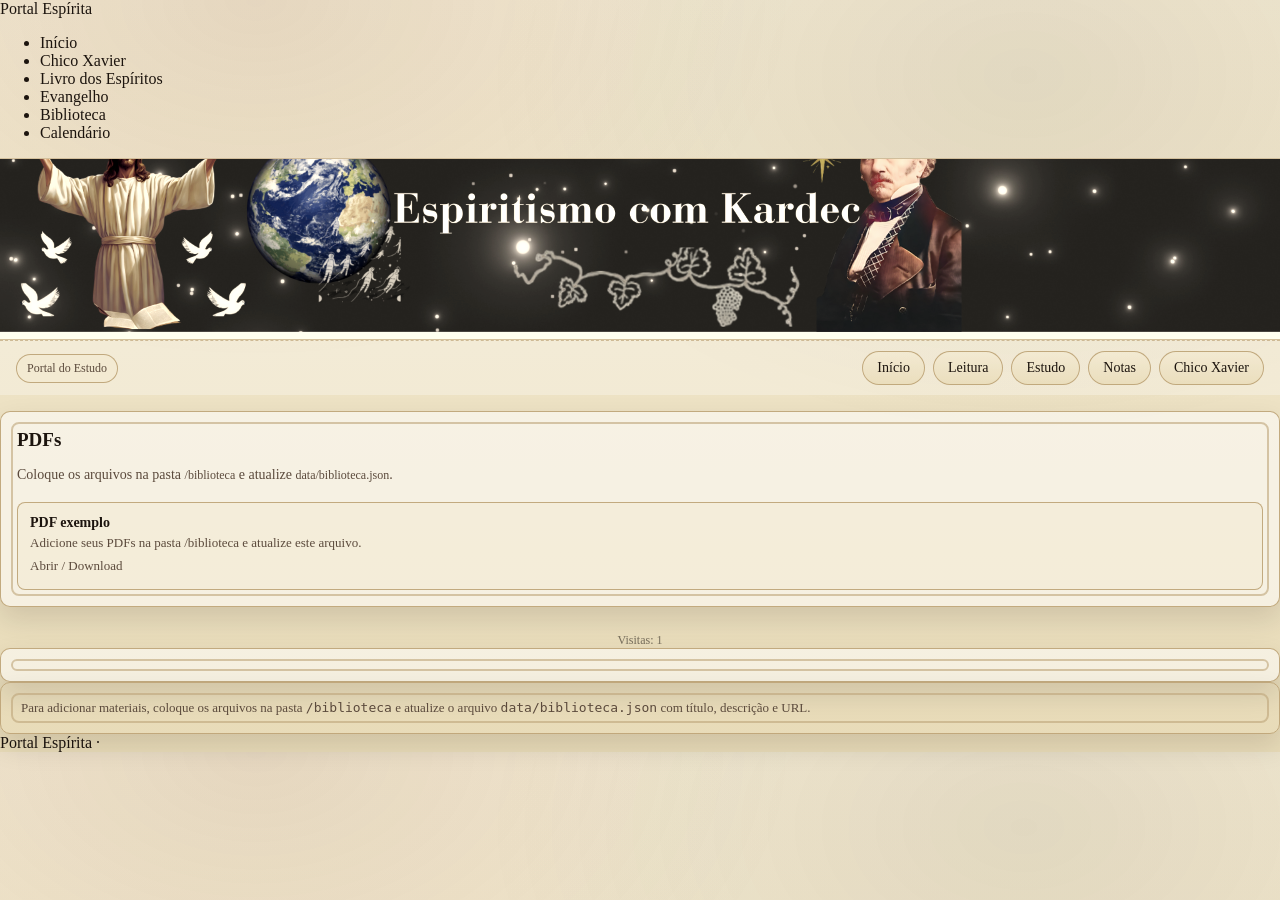
==== commit 06124565: "Merge remote-tracking branch 'origin/main' into claude/chico-xavier-search-I1gyK" ====
--- a/biblioteca.html
+++ b/biblioteca.html
@@ -3,18 +3,22 @@
 <head>
   <meta charset="utf-8"/>
   <meta name="viewport" content="width=device-width, initial-scale=1"/>
-  <title>Biblioteca digital</title>
+  <title>Biblioteca Digital — Portal Espírita</title>
   <link rel="stylesheet" href="assets/css/styles.css"/>
 </head>
 <body>
-  <div class="container">
-    <div class="header">
-  <div class="header-top">
-    <div class="brand">
-      <h1>Biblioteca digital</h1>
-      <div class="sub">Adicione seus PDFs e liste aqui para download</div>
-    </div>
-    <span class="badge">Espiritismo</span>
+
+<header class="topbar">
+  <div class="topbar-inner">
+    <a class="site-title" href="index.html">Portal <span>Espírita</span></a>
+    <nav><ul class="nav-links">
+      <li><a href="index.html">Início</a></li>
+      <li><a href="busca.html">Chico Xavier</a></li>
+      <li><a href="livro.html">Livro dos Espíritos</a></li>
+      <li><a href="evangelho.html">Evangelho</a></li>
+      <li><a href="biblioteca.html" class="ativo">Biblioteca</a></li>
+      <li><a href="calendario.html">Calendário</a></li>
+    </ul></nav>
   </div>
   <div class="banner-wrap">
     <img src="assets/img/banner.png" alt="Banner"/>
@@ -42,11 +46,32 @@
     <div class="footer"><span id="visitas">Visitas: —</span></div>
   </div>
 
-  <script src="data/biblioteca_data.js"></script>
-  <script type="module">
-    import { initBiblioteca } from "./js/biblioteca.js";
-    import { initVisitas } from "./js/visitas.js";
-    initBiblioteca(); initVisitas();
-  </script>
+  <div class="card">
+    <div class="card-b">
+      <div id="bib-list" class="list"></div>
+    </div>
+  </div>
+
+  <div class="card" style="margin-top:0;background:var(--bg-alt)">
+    <div class="card-b" style="padding:14px 20px">
+      <p style="font-size:13px;margin:0;color:var(--muted)">
+        Para adicionar materiais, coloque os arquivos na pasta <code>/biblioteca</code>
+        e atualize o arquivo <code>data/biblioteca.json</code> com título, descrição e URL.
+      </p>
+    </div>
+  </div>
+
+</main>
+
+<footer class="site-footer">
+  Portal Espírita · <span id="visitas"></span>
+</footer>
+
+<script src="data/biblioteca_data.js"></script>
+<script type="module">
+  import { initBiblioteca } from "./js/biblioteca.js";
+  import { initVisitas }    from "./js/visitas.js";
+  initBiblioteca(); initVisitas();
+</script>
 </body>
 </html>
--- a/assets/css/styles.css
+++ b/assets/css/styles.css
@@ -9,8 +9,8 @@
   --radius:10px;
   --shadow:0 18px 48px rgba(20,10,0,.18);
 }
-*{box-sizing:border-box}
-html,body{height:100%}
+*,*::before,*::after{box-sizing:border-box}
+html{scroll-behavior:smooth}
 body{
   margin:0;
   color:var(--ink);
@@ -21,9 +21,10 @@
     linear-gradient(180deg,var(--paper) 0%,var(--paper2) 100%);
   min-height:100%;
 }
-a{color:var(--accent);text-decoration:none}
+h1,h2,h3{line-height:1.3;font-weight:700}
+a{color:var(--link);text-decoration:none}
 a:hover{text-decoration:underline}
-.container{max-width:var(--max);margin:0 auto;padding:18px 14px 54px}
+p{margin:0 0 12px}
 
 /* ── Header ── */
 .header{
